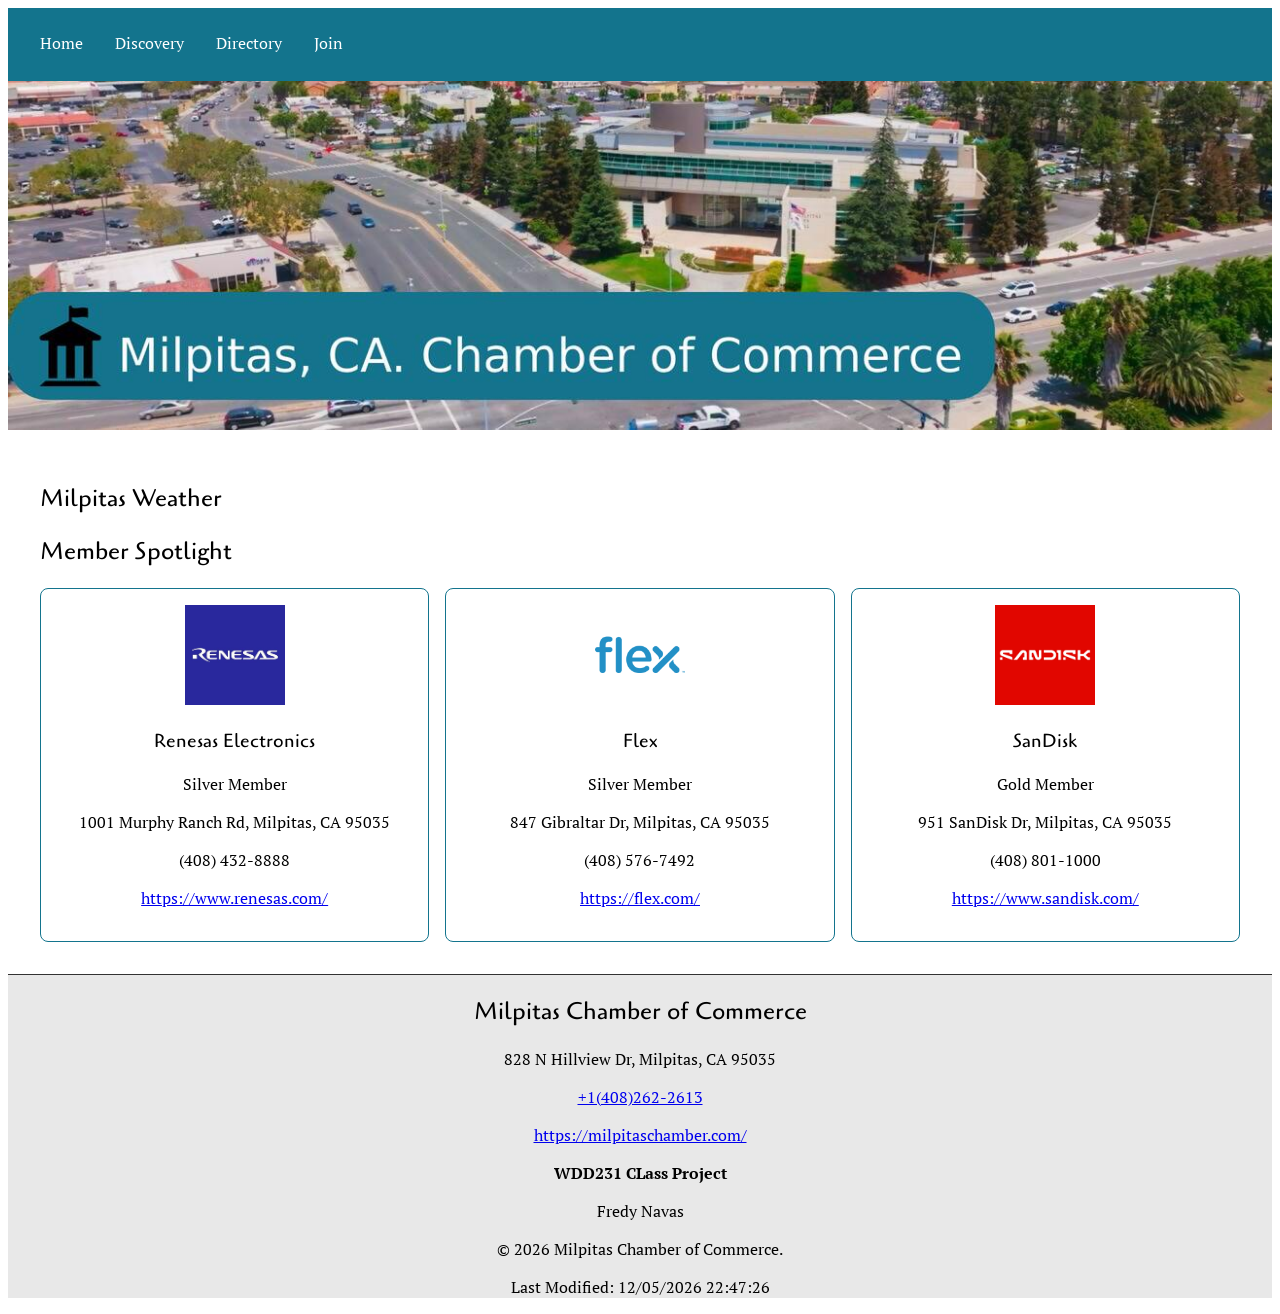
==== chamber/index.html @ 8e8a98d9 "chamber index" ====
<!DOCTYPE html>
<html lang="en">
    <head>
        <meta charset="UTF-8">
        <meta name="viewport" content="width=device-width, initial-scale=1.0">
        <meta name="description" content="Chamber of Commerce landing home page to welcome visitors with key information.">
        <meta name="author" content="Fredy Navas">
        <title>Home - Chamber of Commerce</title>


        <!--GOOGLE FONTS-->
        <link rel="preconnect" href="https://fonts.googleapis.com">
        <link rel="preconnect" href="https://fonts.gstatic.com" crossorigin>
        <link href="https://fonts.googleapis.com/css2?family=Cagliostro&family=PT+Serif:ital,wght@0,400;0,700;1,400;1,700&display=swap" rel="stylesheet">


        <!--FAVICON-->
        <link rel="icon" href="images/cityhallico.svg">

        <!--link files-->
        <script src="scripts/navigation.js" defer></script>
        <script src="scripts/date.js" defer></script>
        <script src="scripts/directory.js" defer></script>
        <script src="scripts/weather.js" defer></script>
        <script src="scripts/spotlights.js"></script>
        <link rel="stylesheet" href="styles/chamber.css">
        <link rel="stylesheet" href="styles/chamber-large.css">

        <!--META TAGS-->
        <meta property="og:title" content="Chamber of Commerce">
        <meta property="og:description" content="Chamber of Commerce, directory of local businesses with grid and list view.">
        <meta property="og:image" content="https://fredywnavas.github.io/wdd231/chamber/images/cityhallico.svg">
        <meta property="og:url" content="https://fredywnavas.github.io/wdd231/chamber/directory.html">

    </head>
    <body>
        <header>

            
            <!--BANNER-->
            <img src="images/milpitasca-banner.jpg" alt="Milpitas City Banner" class="banner-img">

            <nav>
                <button id="menu-toggle" class="hamburger-menu">
                    <span></span>
                    <span></span>
                    <span></span>
                </button>
                <ul id="nav-menu" class="nav-menu">
                    <li><a href="index.html">Home</a></li>
                    <li><a href="discovery.html">Discovery</a></li>
                    <li><a href="directory.html">Directory</a></li>
                    <li><a href="join.html">Join</a></li>
                </ul>
            </nav>
        </header>


        <main>


            <section class="weather">
                <h2>Milpitas Weather</h2>
                <div id="current-weather"></div>
                <div id="forecast"></div>
            </section>

            <section class="spotlights">
                <h2>Member Spotlight</h2>
                <div class="spotlight-cards"></div>
            </section>



        </main>

        
        
        
        
        
        
        
        
        
        <footer>

            <!--FOOTER CONTENT
            organization information-->

            <div class="footer-content">
                <h2>Milpitas Chamber of Commerce</h2>
                <p>828 N Hillview Dr, Milpitas, CA 95035</p>
                <p><a href="tel:+14082622613">+1(408)262-2613</a></p>
                <p><a href="https://milpitaschamber.com/" target="_blank">https://milpitaschamber.com/</a></p>
            </div>

            <!--Project credit-->
            <div class="footer-section">
                <p><strong>WDD231 CLass Project</strong></p>
                <p>Fredy Navas</p>
            </div>

            <!--Dynamic date-->
            <div class="footer-section">
                <p>&copy; <span id="currentyear"></span> Milpitas Chamber of Commerce.</p>
                <p><span id="lastModified"></span></p>
            </div>

        
        </footer>
        
    </body>
</html>
---- chamber/styles/chamber.css ----
/*NAVIGATION - MOBILE FIRST*/



/* ===== GOOGLE FONTS ===== */

/* Cagliostro - for headings (h1, h2, h3) */
h1, h2, h3 {
    font-family: 'Cagliostro', serif;
    font-weight: 400;
}

/* PT Serif - for body text (paragraphs, links, etc.) */
body, p, a, li {
    font-family: 'PT Serif', serif;
    font-weight: 400;
}

/* Bold text uses weight 700 */
strong, b {
    font-family: 'PT Serif', serif;
    font-weight: 700;
}

/* Italic text */
em, i {
    font-family: 'PT Serif', serif;
    font-style: italic;
    font-weight: 400;
}




/*WEBSITE BANER*/

header {
    position: relative;
}

.banner-img {
    width: 100%;
    height: auto;
    display: block;
}



/*
W E A T H E R    C A R D S
*/

.current-card,
.forecast-cards {
    display: flex;
    gap: 1rem;
    flex-wrap: wrap;
}

.forecast-card{
    border: 1px solid #13748d;
    border-radius: 8px;
    padding: 0.75rem;
    text-align: center;
    flex: 1 1 100px
}


/*SPOTLIGHT CARDS*/
.spotlight-cards {
    display: flex;
    gap: 1rem;
    flex-wrap: wrap;
}

.spotlight-card {
    border: 1px solid #13748d;
    border-radius: 8px;
    padding: 1rem;
    flex: 1 1 200px;
    text-align: center;
}

.spotlight-card img {
    max-width: 100px;
    height: auto;
}









nav {
    display: flex;
    justify-content: space-between;
    align-items: center;
    background-color: #13748d;
    padding: 1rem;
    position: absolute;
    top: 0;
    left: 0;
    right: 0;
}

.hamburger-menu {
    display: flex;
    flex-direction: column;
    gap: 0.4rem;
    background: none;
    border: none;
    cursor: pointer;
    padding: 0.5rem;
}

.hamburger-menu span {
    width: 25px;
    height: 3px;
    background-color: #fff;
    transition: 0.3s;
    display: block;
}

/*MENU HIDDEN BY DEFAULT ON MOBILE*/
.nav-menu {
    display: none;
    list-style: none;
    padding: 0;
    margin: 0;
    position: absolute;
    top: 100%;
    left: 0;
    right: 0;
    width: 100%;
    background-color: #23415f;
    flex-direction: column;
    z-index: 1000;
}

.nav-menu li {
    border-bottom: 1px solid #13748d;
}

.nav-menu a {
    display: block;
    color: #fff;
    text-decoration: none;
    padding: 1rem;
    transition: background-color 0.3s;
}

.nav-menu a:hover {
    background-color: #13748d;
}

/*SHOW MENU WHEN ACTIVE*/
.nav-menu.active {
    display: flex !important;
}

/*HAMBURGER ANIMATION WHEN MENU IS OPEN*/
.hamburger-menu.active span:nth-child(1) {
    transform: rotate(45deg) translate(5px, 5px);
}

.hamburger-menu.active span:nth-child(2) {
    opacity: 0;
}

.hamburger-menu.active span:nth-child(3) {
    transform: rotate(-45deg) translate(5px, -7px);
}


/*-------------X----------X----------X----------X--------X-----*/
/*--------X----------X----------X----------X---------X---------*/
/*-------------X----------X----------X----------X--------X-----*/
/*--------X----------X----------X----------X---------X---------*/


/* ===== DIRECTORY PAGE STYLING ===== */
 
/* Main and heading */
main {
    padding: 2rem 1rem;
    max-width: 1200px;
    margin: 0 auto;
}
 
main h1 {
    text-align: center;
    margin-bottom: 2rem;
    color: #333;
}
 
/* Toggle Buttons */
.view-toggle {
    display: flex;
    justify-content: center;
    gap: 1rem;
    margin-bottom: 2rem;
    flex-wrap: wrap;
}
 
.toggle-btn {
    padding: 0.75rem 1.5rem;
    border: 2px solid #13748d;
    background-color: white;
    color: #13748d;
    border-radius: 5px;
    cursor: pointer;
    font-size: 1rem;
    font-weight: 600;
    transition: all 0.3s ease;
}
 
.toggle-btn:hover {
    background-color: #f0f0f0;
}
 
.toggle-btn.active {
    background-color: #13748d;
    color: white;
}
 
/* ===== GRID VIEW ===== */
 
.members-grid {
    display: grid;
    grid-template-columns: 1fr;
    gap: 2rem;
    width: 100%;
}
 
.member-card {
    border: 1px solid #ddd;
    border-radius: 8px;
    overflow: hidden;
    box-shadow: 0 2px 8px rgba(0, 0, 0, 0.1);
    transition: transform 0.3s ease, box-shadow 0.3s ease;
    display: flex;
    flex-direction: column;
    height: 100%;
}
 
.member-card:hover {
    transform: translateY(-5px);
    box-shadow: 0 4px 12px rgba(0, 0, 0, 0.15);
}
 
.card-image {
    width: 100%;
    height: 200px;
    background-color: #f5f5f5;
    display: flex;
    align-items: center;
    justify-content: center;
    overflow: hidden;
}
 
.card-image img {
    max-width: 90%;
    max-height: 90%;
    object-fit: contain;
}
 
.card-content {
    padding: 1.5rem;
    flex-grow: 1;
    display: flex;
    flex-direction: column;
}
 
.member-card h3 {
    margin: 0 0 0.5rem 0;
    color: #333;
    font-size: 1.25rem;
}
 
.member-card .industry {
    color: #666;
    margin: 0.25rem 0;
    font-size: 0.9rem;
}
 
.member-card .address {
    color: #555;
    font-size: 0.9rem;
    margin: 0.75rem 0 0.5rem 0;
}
 
.member-card .phone {
    margin: 0.25rem 0;
}
 
.member-card .phone a {
    color: #13748d;
    text-decoration: none;
}
 
.member-card .phone a:hover {
    text-decoration: underline;
}
 
.website-link {
    display: inline-block;
    margin-top: 1rem;
    padding: 0.5rem 1rem;
    background-color: #13748d;
    color: white;
    text-decoration: none;
    border-radius: 4px;
    font-size: 0.9rem;
    text-align: center;
    transition: background-color 0.3s ease;
}
 
.website-link:hover {
    background-color: #0d4f68;
}
 
/* ===== LIST VIEW ===== */
 
.members-list {
    display: flex;
    flex-direction: column;
    gap: 1.5rem;
    width: 100%;
}
 
.member-list-item {
    border-left: 4px solid #13748d;
    padding: 1.5rem;
    background-color: #f9f9f9;
    border-radius: 4px;
    transition: background-color 0.3s ease;
}
 
.member-list-item:hover {
    background-color: #f0f0f0;
}
 
.list-item-header {
    display: flex;
    justify-content: space-between;
    align-items: center;
    margin-bottom: 1rem;
    flex-wrap: wrap;
    gap: 1rem;
}
 
.member-list-item h3 {
    margin: 0;
    color: #333;
    font-size: 1.25rem;
}
 
.member-list-item p {
    margin: 0.5rem 0;
    color: #555;
    font-size: 0.95rem;
}
 
.member-list-item a {
    color: #13748d;
    text-decoration: none;
}
 
.member-list-item a:hover {
    text-decoration: underline;
}
 
/* ===== MEMBERSHIP BADGES ===== */
 
.membership-badge {
    display: inline-block;
    padding: 0.4rem 0.8rem;
    border-radius: 20px;
    font-size: 0.85rem;
    font-weight: 600;
    white-space: nowrap;
}
 
.membership-badge.silver {
    background-color: #e8e8e8;
    color: #333;
}
 
.membership-badge.gold {
    background-color: #ffd700;
    color: #333;
}
 
.membership-badge.platinum {
    background-color: #e5e4e2;
    color: #333;
    border: 1px solid #888;
}



/* F O O T E R */

footer {
    text-align: center;
    padding: var(--spacing-md);
    background-color: #e8e8e8;
    border-top: 1px solid #333;
    color: #000000;
}
---- chamber/styles/chamber-large.css ----
/* NAVIGATION = DESKTOP */

@media (min-width: 768px) {
    .hamburger-menu {
        display: none;
    }

    .nav-menu {
        display: flex !important;
        position: static;
        background-color: transparent;
        flex-direction: row;
        gap: 0;
        top: auto;
        left: auto;
        right: auto;
    }

    .nav-menu li {
        border-bottom: none;
    }

    .nav-menu a {
        padding: 0.5rem 1rem;
        border-bottom: 3px solid transparent;
    }

    .nav-menu a:hover {
        background-color: transparent;
        border-bottom-color: #ffffff;
    }

    /*-------------X----------X----------X----------X--------X-----*/
    /*-----X------------X----------X----------X---------X----------*/
    /*-------------X----------X----------X----------X--------X-----*/

    
    /* DIRECTORY - DESKTOP*/

    .members-grid {
        grid-template-columns: repeat(2, 1fr);
    }
}

@media (min-width: 1024px) {
    /* 3 columns on large desktop */
    .members-grid {
        grid-template-columns: repeat(3, 1fr);
    }
}
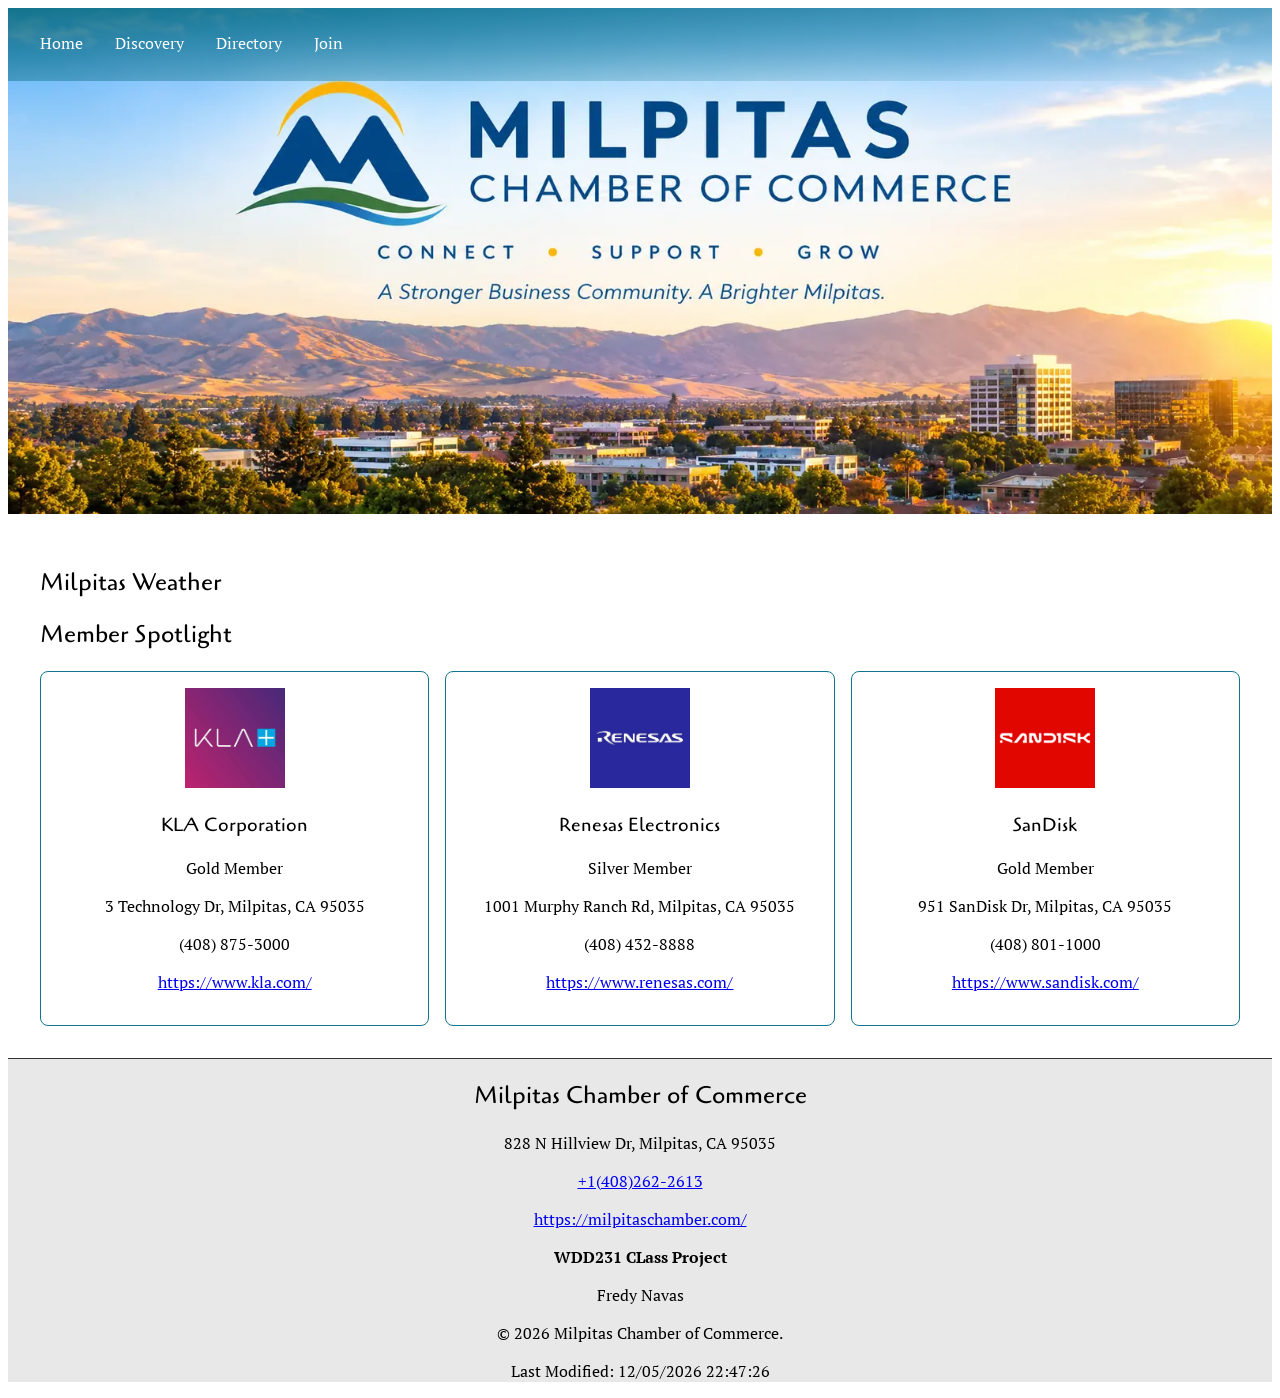
==== commit 93bad5b2: "menu gradient color" ====
--- a/chamber/index.html
+++ b/chamber/index.html
@@ -38,7 +38,7 @@
 
             
             <!--BANNER-->
-            <img src="images/milpitasca-banner.jpg" alt="Milpitas City Banner" class="banner-img">
+            <img src="images/milpitas_chamber_banner.webp" alt="Milpitas City Banner" class="banner-img">
 
             <nav>
                 <button id="menu-toggle" class="hamburger-menu">
--- a/chamber/styles/chamber.css
+++ b/chamber/styles/chamber.css
@@ -98,7 +98,7 @@
     display: flex;
     justify-content: space-between;
     align-items: center;
-    background-color: #13748d;
+    background: linear-gradient(to bottom right, rgba(19, 116, 141, 1), rgba(19, 116, 141, 0));
     padding: 1rem;
     position: absolute;
     top: 0;
@@ -402,6 +402,61 @@
 
 
 
+
+/*
+===================
+=== M O D A L S ===
+===================
+*/
+
+.join-content {
+    display: flex;
+    flex-direction: column;
+    gap: 1.5rem;
+}
+
+.membership-cards {
+    display: flex;
+    flex-direction: column;
+    gap: 1rem;
+}
+
+.card {
+    border: 1px solid #13748d;
+    border-radius: 8px;
+    padding: 1rem;
+    opacity: 0;
+    transform: translateY(20px);
+    animation: cardFadeIn 0.6s ease forwards;
+}
+
+.card:nth-child(1) { animation-delay: 0.1s; }
+.card:nth-child(2) { animation-delay: 0.3s; }
+.card:nth-child(3) { animation-delay: 0.5s; }
+.card:nth-child(4) { animation-delay: 0.7s; }
+
+@keyframes cardFadeIn {
+    to {
+        opacity: 1;
+        transform: translateY(0)
+    }
+}
+
+.membership-modal {
+    border: none;
+    border-radius: 8px;
+    padding: 1.5rem;
+    max-width: 500px;
+    width: 90%;
+}
+
+.membership-modal::backdrop {
+    background-color: #ddd;
+}
+
+
+
+
 /* F O O T E R */
 
 footer {
--- a/chamber/styles/chamber-large.css
+++ b/chamber/styles/chamber-large.css
@@ -31,9 +31,6 @@
     }
 
     /*-------------X----------X----------X----------X--------X-----*/
-    /*-----X------------X----------X----------X---------X----------*/
-    /*-------------X----------X----------X----------X--------X-----*/
-
     
     /* DIRECTORY - DESKTOP*/
 
@@ -47,4 +44,23 @@
     .members-grid {
         grid-template-columns: repeat(3, 1fr);
     }
+}
+
+
+
+/* J O I N . H T M L */
+
+@media (min-width: 768px) {
+    .join-content {
+        flex-direction: row;
+        align-items: flex-start;
+    }
+
+    .join-content form {
+        flex: 2;
+    }
+
+    .membership-cards {
+        flex: 1;
+    }
 }
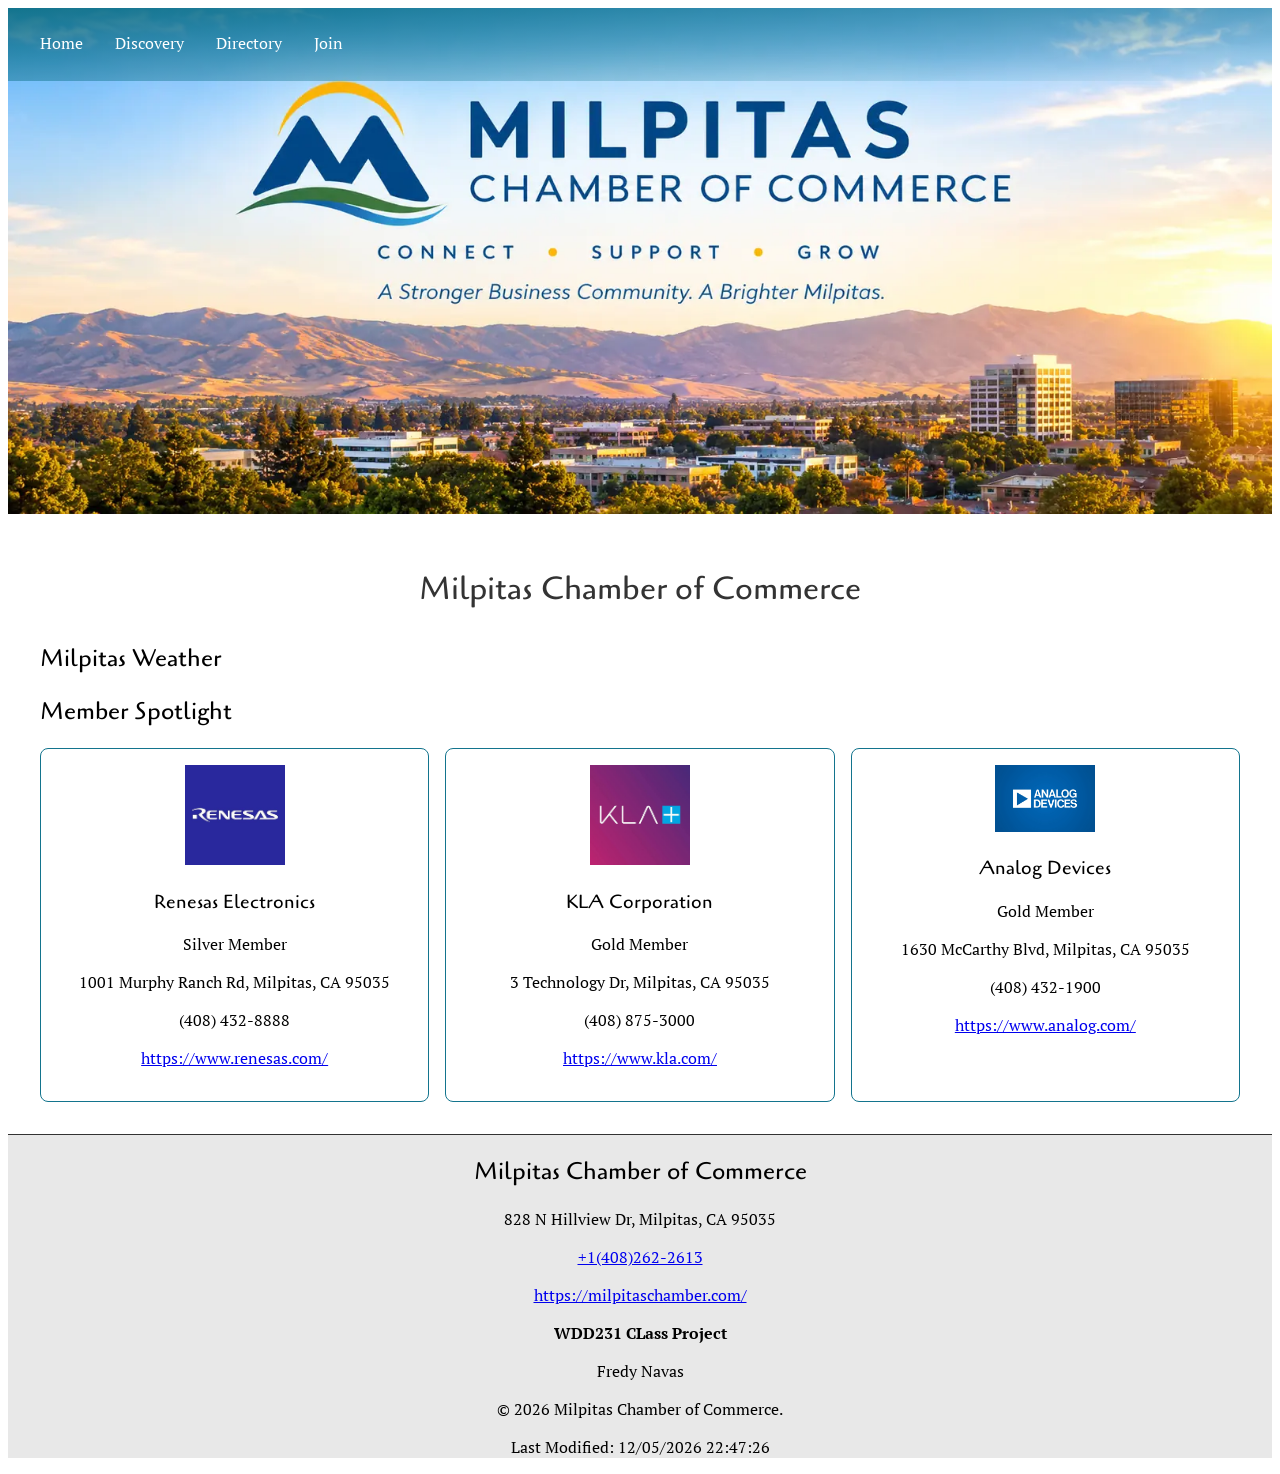
==== commit 9dcd5472: "index issues fixed" ====
--- a/chamber/index.html
+++ b/chamber/index.html
@@ -22,7 +22,7 @@
         <script src="scripts/date.js" defer></script>
         <script src="scripts/directory.js" defer></script>
         <script src="scripts/weather.js" defer></script>
-        <script src="scripts/spotlights.js"></script>
+        <script src="scripts/spotlights.js" defer></script>
         <link rel="stylesheet" href="styles/chamber.css">
         <link rel="stylesheet" href="styles/chamber-large.css">
 
@@ -57,6 +57,8 @@
 
 
         <main>
+
+            <h1>Milpitas Chamber of Commerce</h1>
 
 
             <section class="weather">
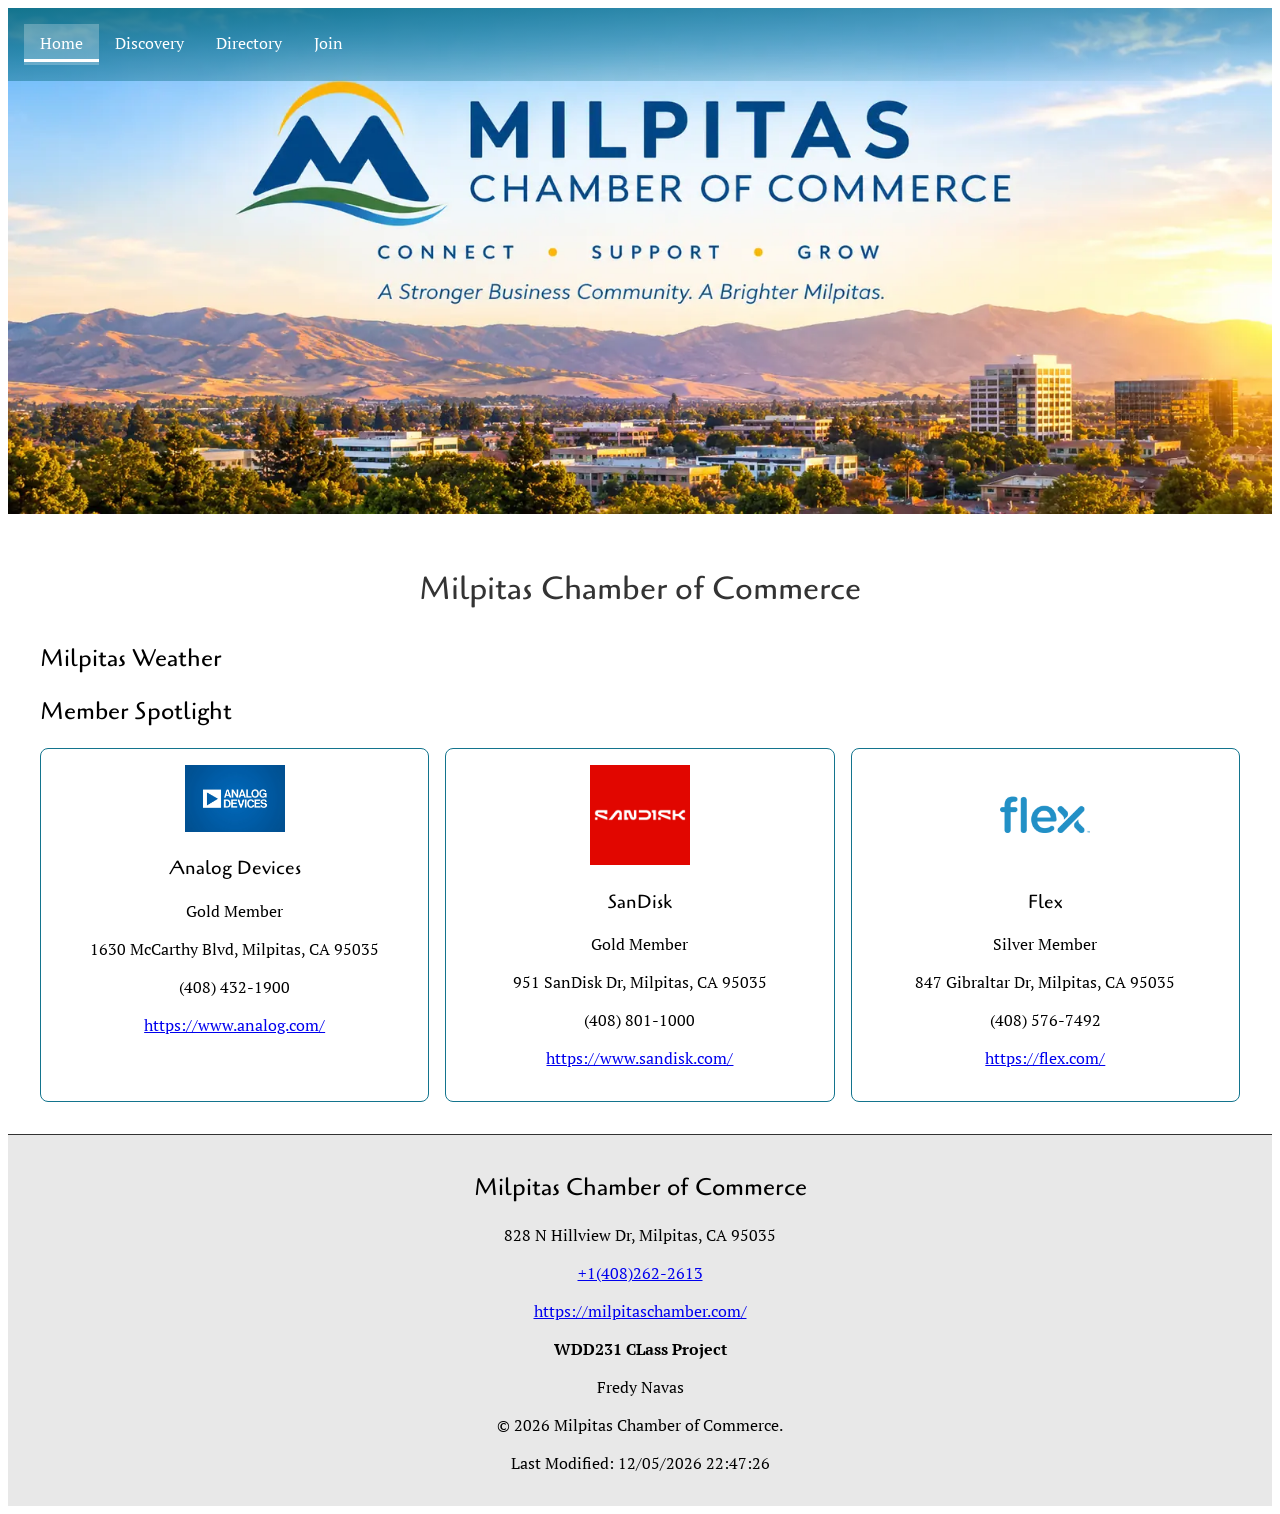
==== commit 61e47126: "og title update, to fix issues w03" ====
--- a/chamber/index.html
+++ b/chamber/index.html
@@ -5,7 +5,7 @@
         <meta name="viewport" content="width=device-width, initial-scale=1.0">
         <meta name="description" content="Chamber of Commerce landing home page to welcome visitors with key information.">
         <meta name="author" content="Fredy Navas">
-        <title>Home - Chamber of Commerce</title>
+        <title>Home - Milpitas Chamber of Commerce</title>
 
 
         <!--GOOGLE FONTS-->
@@ -27,8 +27,8 @@
         <link rel="stylesheet" href="styles/chamber-large.css">
 
         <!--META TAGS-->
-        <meta property="og:title" content="Chamber of Commerce">
-        <meta property="og:description" content="Chamber of Commerce, directory of local businesses with grid and list view.">
+        <meta property="og:title" content="Milpitas Chamber of Commerce">
+        <meta property="og:description" content="Milpitas Chamber of Commerce, directory of local businesses with grid and list view.">
         <meta property="og:image" content="https://fredywnavas.github.io/wdd231/chamber/images/cityhallico.svg">
         <meta property="og:url" content="https://fredywnavas.github.io/wdd231/chamber/directory.html">
 
--- a/chamber/styles/chamber.css
+++ b/chamber/styles/chamber.css
@@ -152,6 +152,12 @@
     transition: background-color 0.3s;
 }
 
+/*CURRENT PAGE HIGHLIGHTED*/
+.nav-menu a[aria-current="page"] {
+    background-color: rgba(255, 255, 255, 0.25);
+    box-shadow: inset 0 -3px 0 #fff;
+}
+
 .nav-menu a:hover {
     background-color: #13748d;
 }
@@ -461,7 +467,7 @@
 
 footer {
     text-align: center;
-    padding: var(--spacing-md);
+    padding: 1rem;
     background-color: #e8e8e8;
     border-top: 1px solid #333;
     color: #000000;
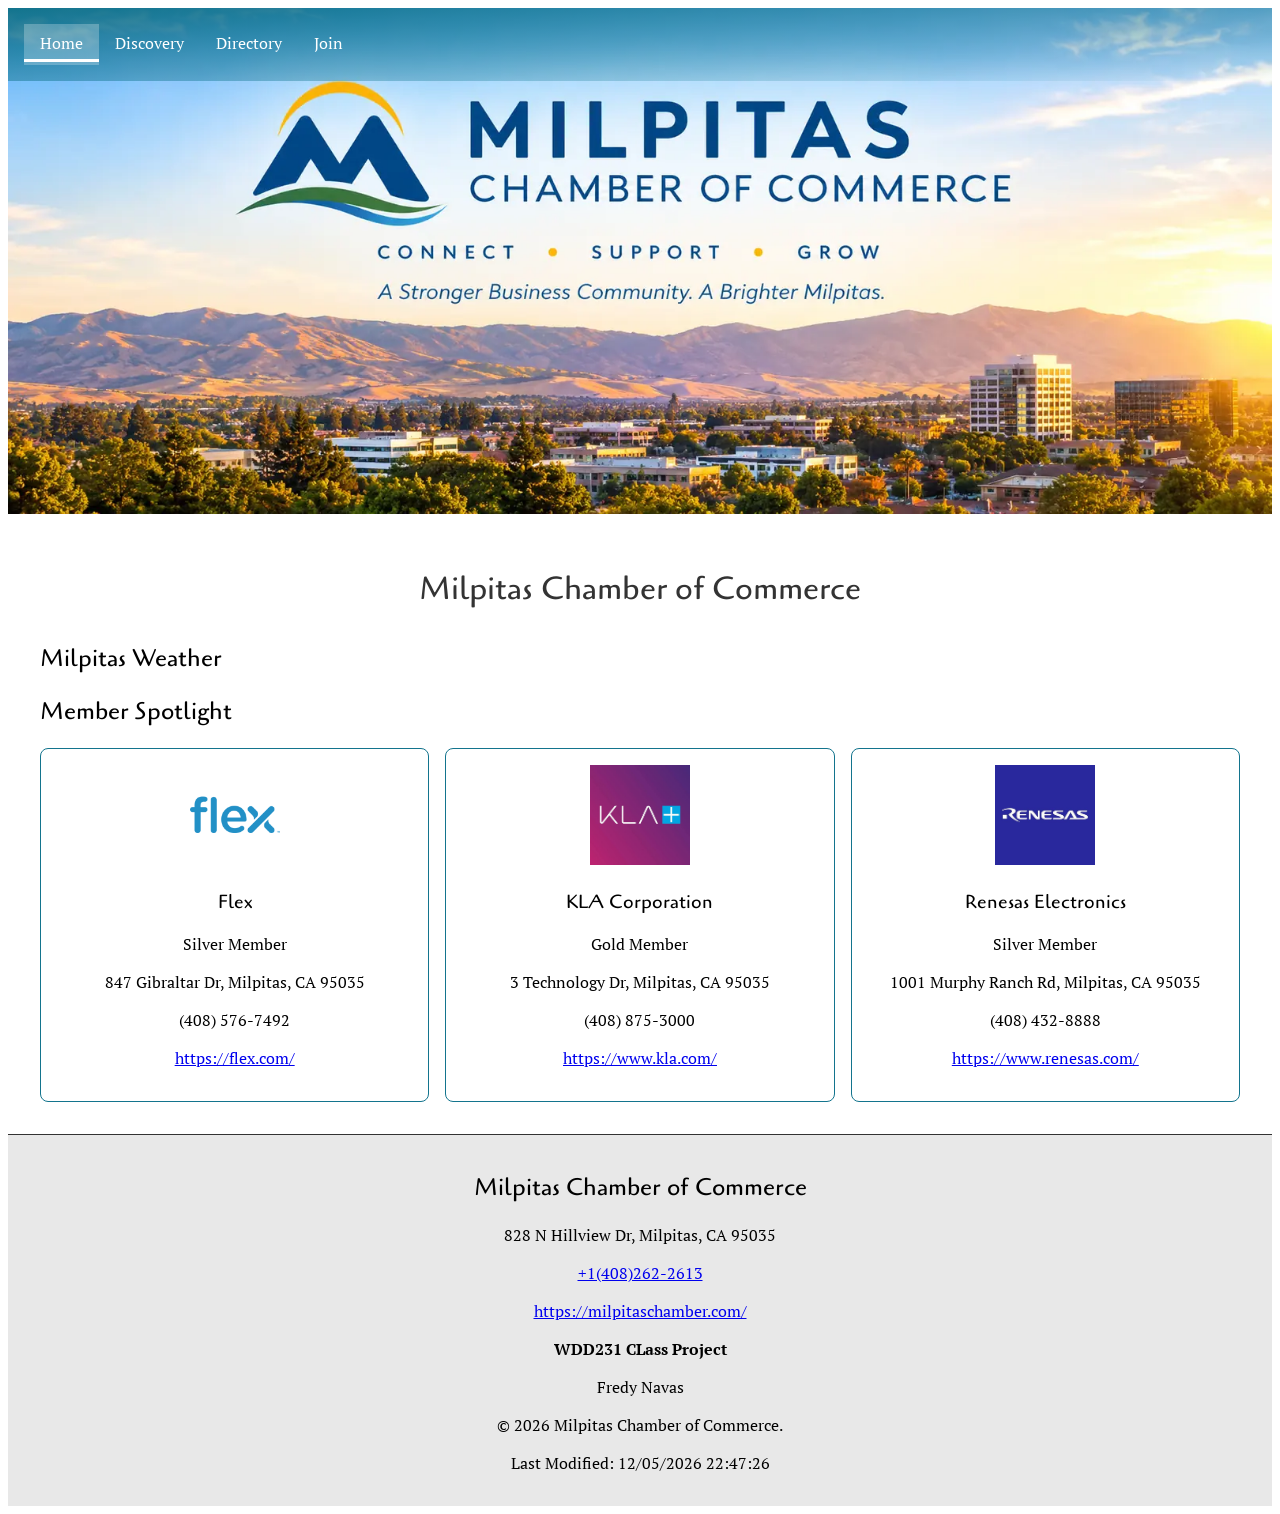
==== commit a0a53e3b: "discover cards mjs" ====
--- a/chamber/index.html
+++ b/chamber/index.html
@@ -48,7 +48,7 @@
                 </button>
                 <ul id="nav-menu" class="nav-menu">
                     <li><a href="index.html">Home</a></li>
-                    <li><a href="discovery.html">Discovery</a></li>
+                    <li><a href="discover.html">Discovery</a></li>
                     <li><a href="directory.html">Directory</a></li>
                     <li><a href="join.html">Join</a></li>
                 </ul>
